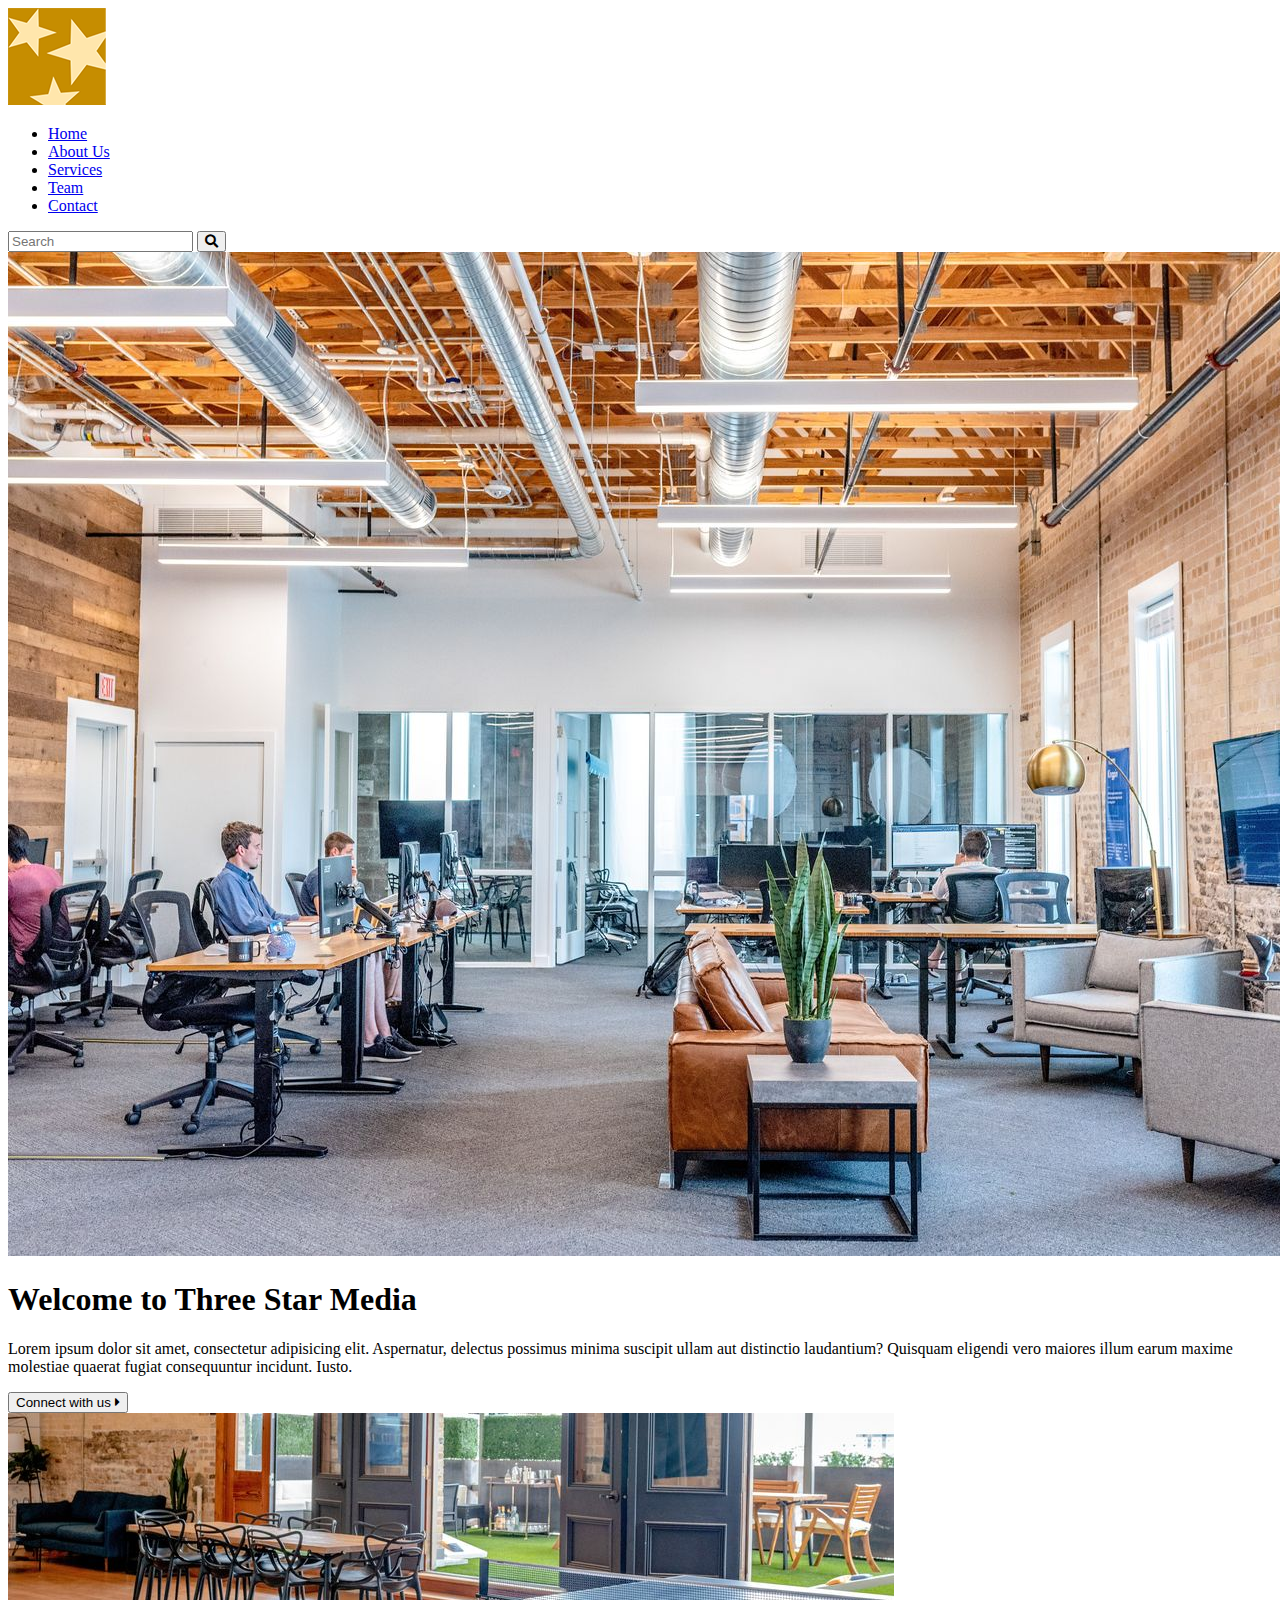
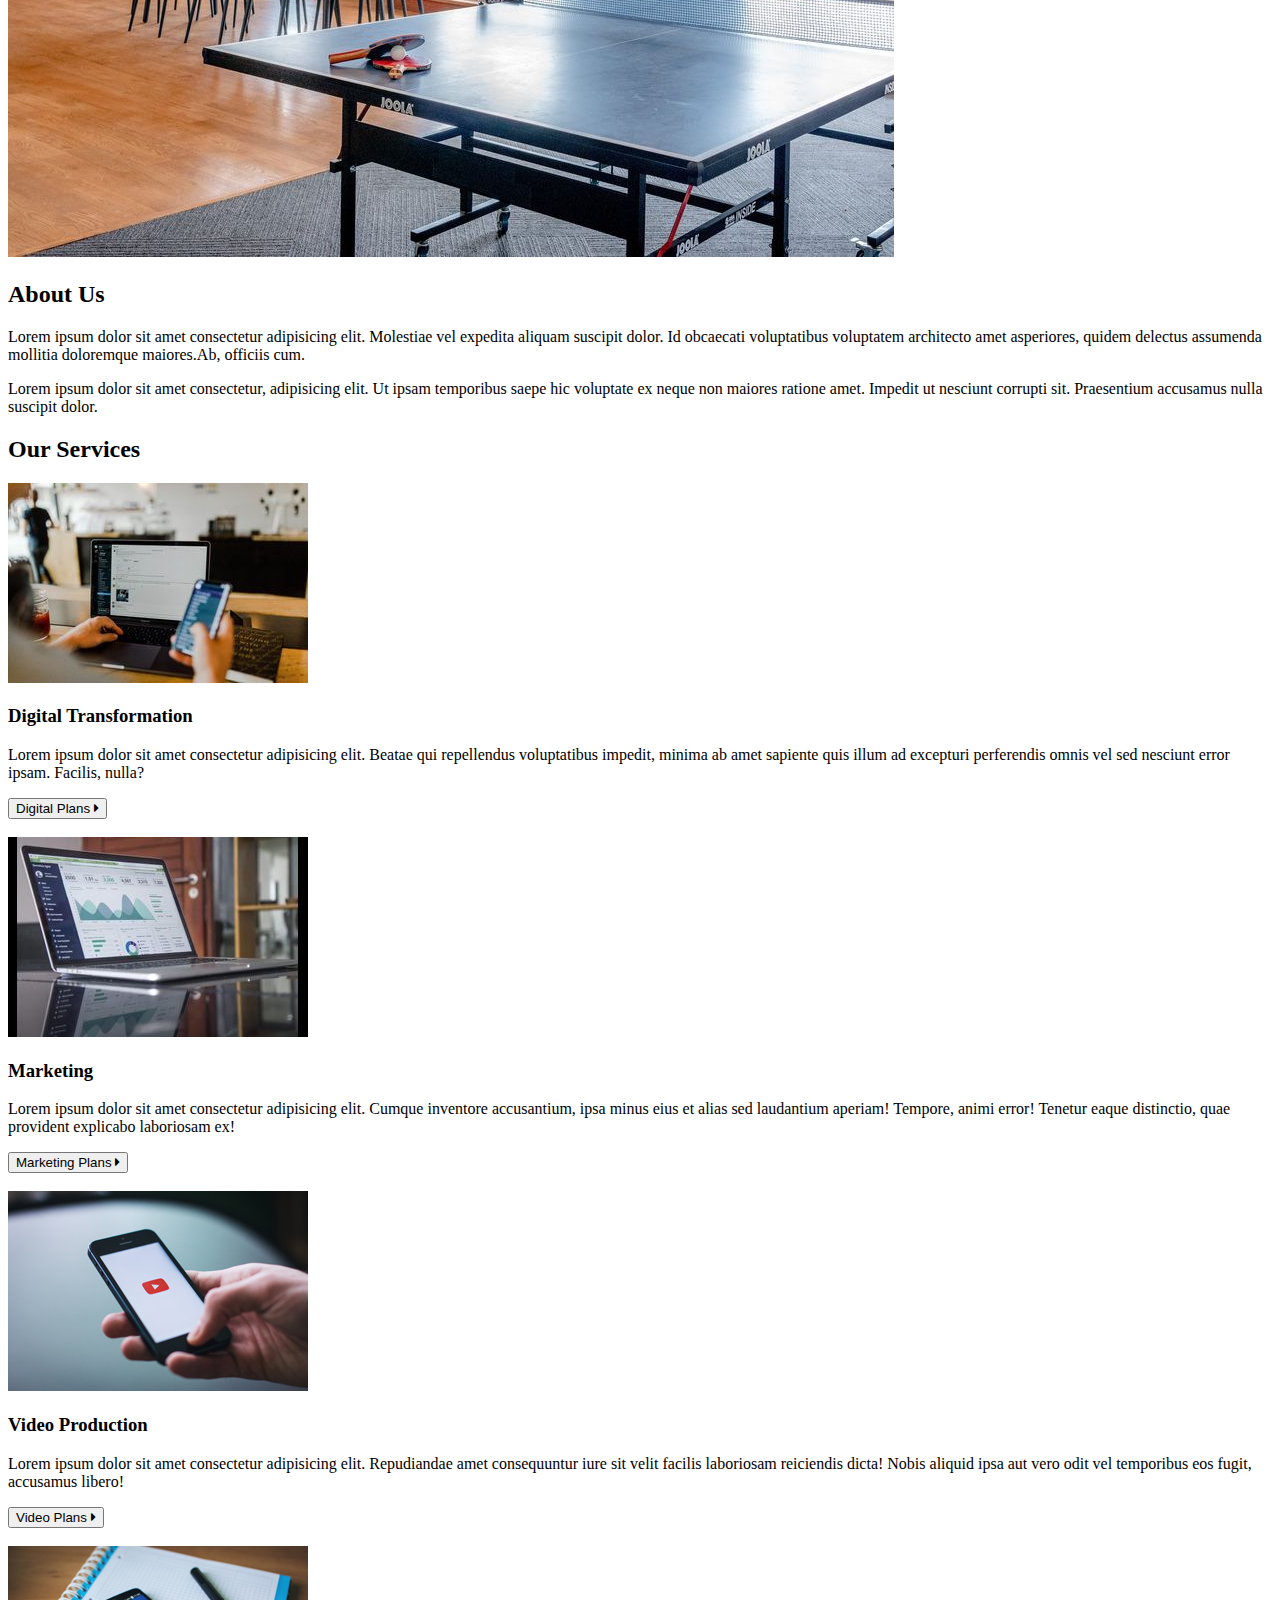
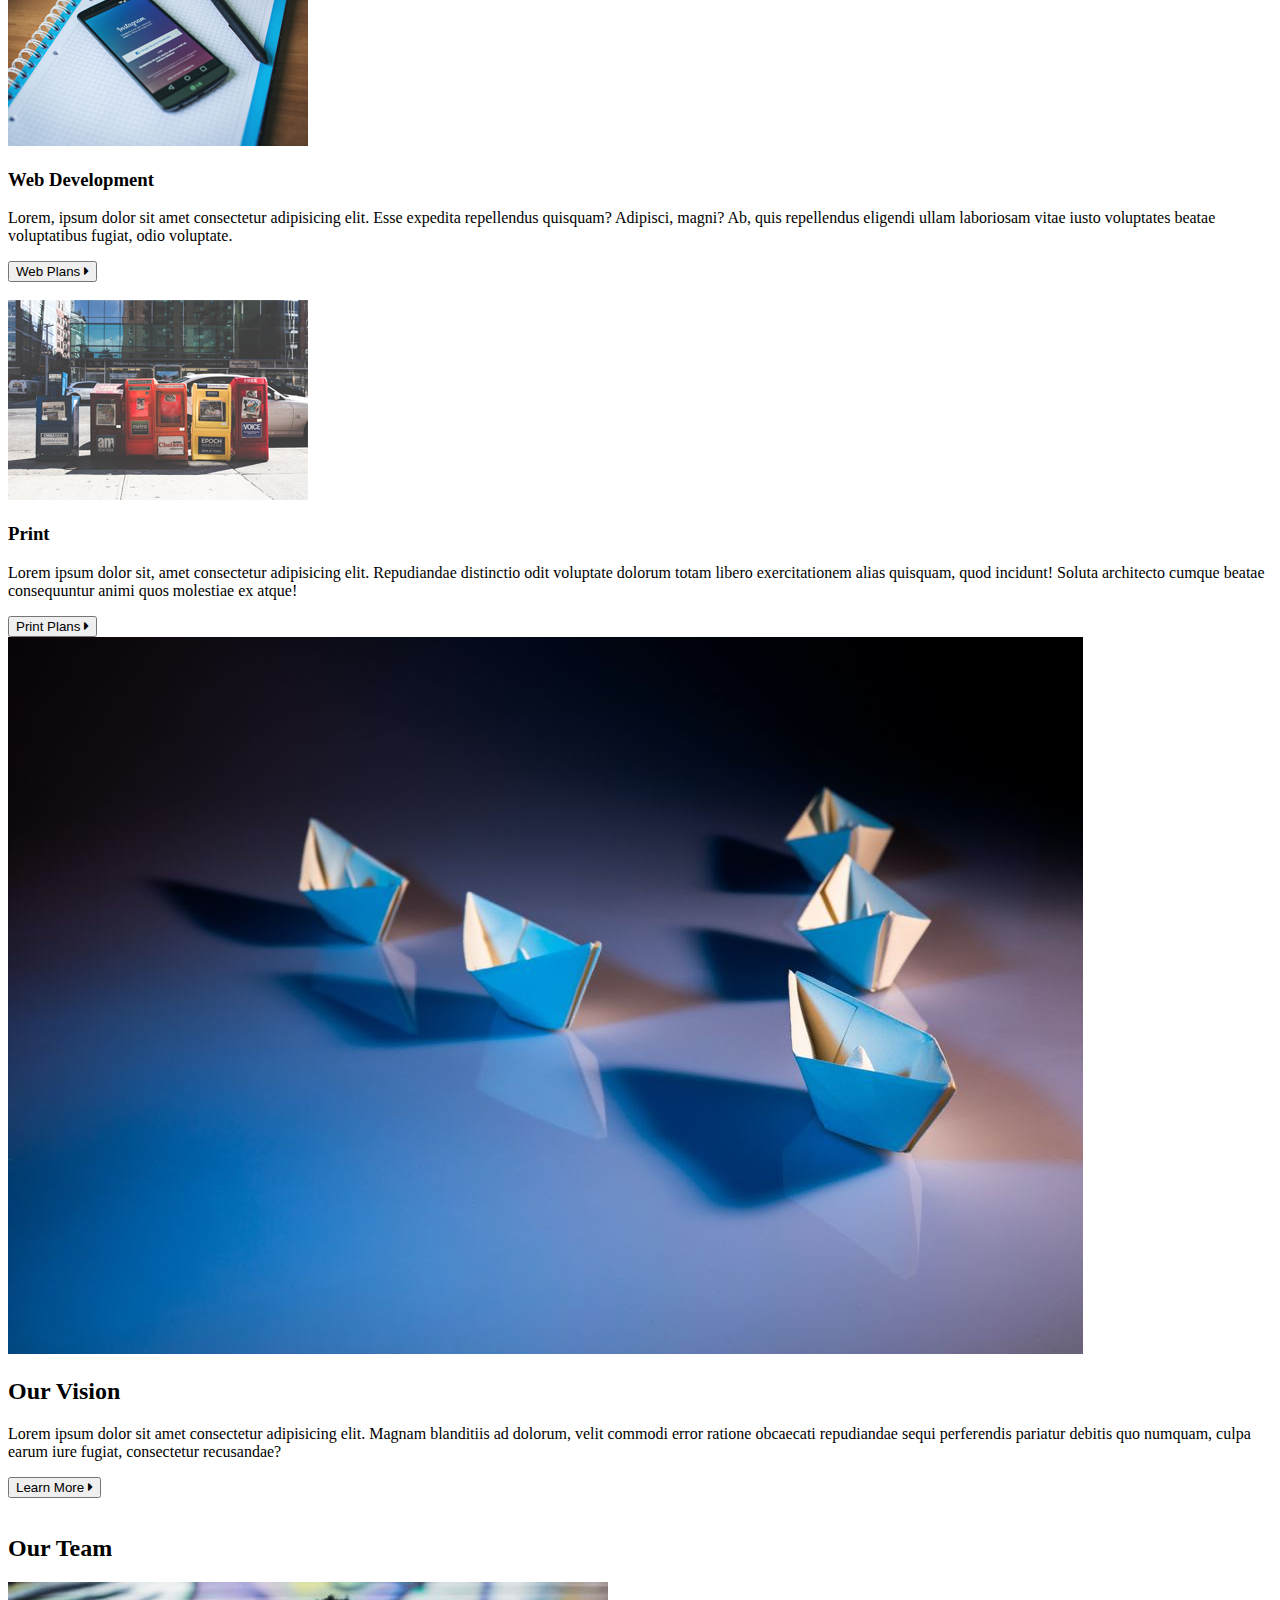
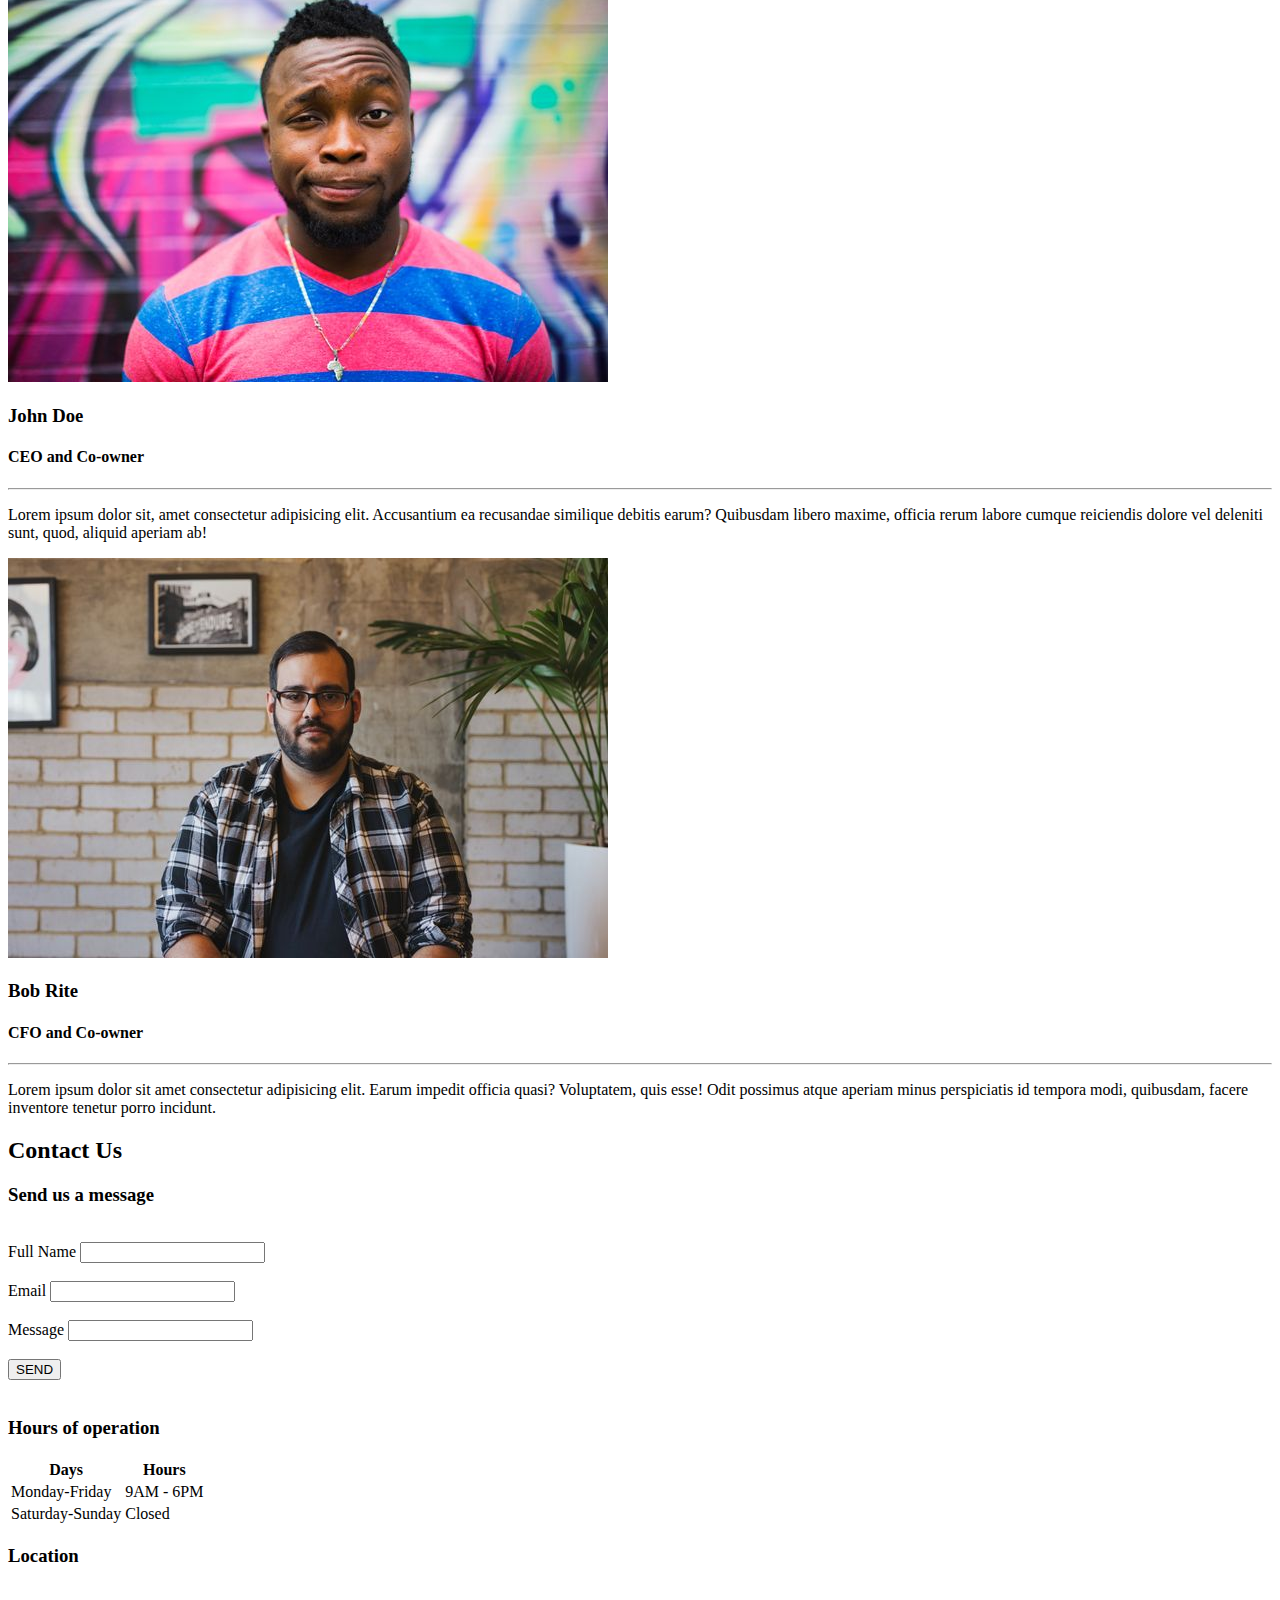
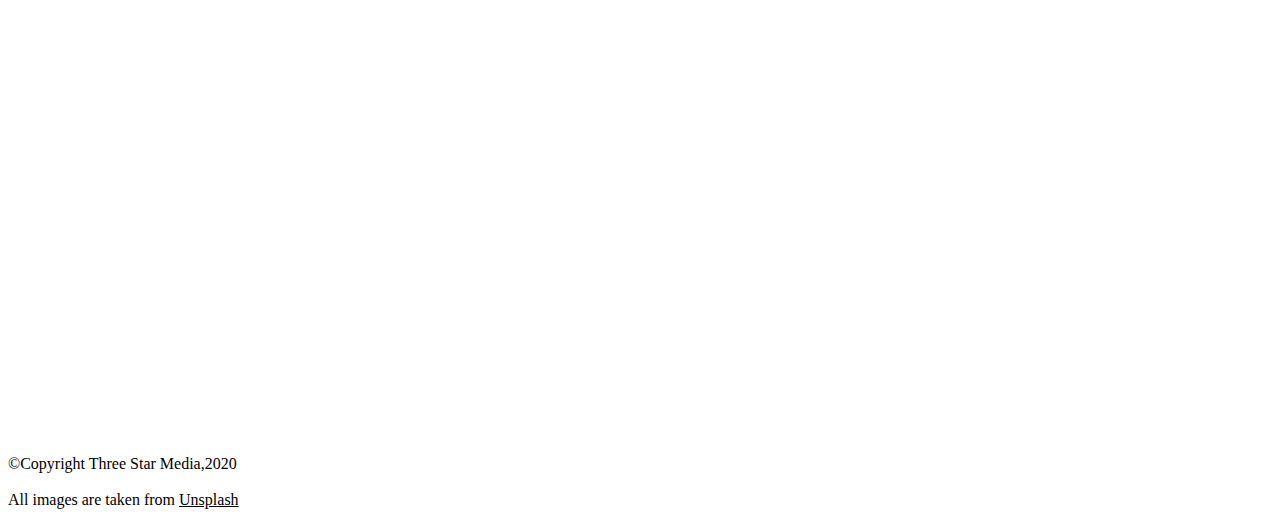
==== final-project/index.html @ a079fb1d "finalising" ====
<!DOCTYPE html>
<html lang="en">
<head>
    <meta charset="UTF-8">
    <meta name="viewport" content="width=device-width, initial-scale=1.0">
    <title>Final project</title>
    <link rel="stylesheet" href="css/main.css">
    <link rel="stylesheet" href="https://cdnjs.cloudflare.com/ajax/libs/font-awesome/5.15.4/css/all.min.css">
</head>
<body>
<!--logo image in left direction-->
    <img src="images/logo.png" alt="logo">
<!--navigation -->
    <nav>
        <ul>
            <li><a href="#home">Home</a></li>
            <li><a href="#about-us">About Us</a></li>
            <li><a href="#services">Services</a></li>
            <li><a href="#team">Team</a></li>
            <li><a href="#contact">Contact</a></li>
        </ul>
    </nav>
    <!--search bar with icon-->
    <form>
        <div>
            <input type="text" class="search-input" placeholder="Search">
            <button type="submit"><i class="fas fa-search"></i></button>
        </div>
    </form>
    <!-- background image  -->
     <img src="images/main-banner.jpg" alt="banner">
     <!-- Header content -->
    <header>
        <h1>Welcome to Three Star Media</h1>
        <p>Lorem ipsum dolor sit amet, consectetur adipisicing elit. Aspernatur, delectus possimus minima 
            suscipit ullam aut distinctio laudantium? Quisquam eligendi vero maiores illum earum maxime 
            molestiae quaerat fugiat consequuntur incidunt. Iusto.</p>
            <!-- Button -->
            <button type="button">Connect with us <i class='fas fa-caret-right'></i></button>
    <br>
    </header>
    <!-- About Us section -->
   <section id="about-us"> 
    <div class="about-us">
        <img src="images/about-us.jpg" alt="aboutus">
        <h2>About Us</h2>
        <p>Lorem ipsum dolor sit amet consectetur adipisicing elit. Molestiae vel expedita aliquam suscipit dolor.
             Id obcaecati voluptatibus voluptatem architecto amet asperiores, quidem delectus assumenda mollitia 
             doloremque maiores.Ab, officiis cum.</p>
        <p>Lorem ipsum dolor sit amet consectetur, adipisicing elit. Ut ipsam temporibus saepe hic voluptate ex neque
         non maiores ratione amet. Impedit ut nesciunt corrupti sit. Praesentium accusamus nulla suscipit dolor.</p>
    </div>
    </section>
    <!-- Our Services section -->
    <section>
        <div class="our-services">
            <h2>Our Services</h2>
        </div>
        <!-- Service cards -->
        <div>
          <img src="images/digital.jpg" alt="digital">
          <h3>Digital Transformation</h3>
          <p>Lorem ipsum dolor sit amet consectetur adipisicing elit. Beatae qui repellendus voluptatibus impedit,
             minima ab amet sapiente quis illum ad excepturi perferendis omnis vel sed nesciunt error ipsam. Facilis, nulla?</p>
             <button class="digital-button">Digital Plans <i class='fas fa-caret-right'></i></button>
        </div><br>
        <!-- Service cards -->
        <div>
          <img src="images/marketing.jpg" alt="marketing">
          <h3>Marketing</h3>
          <p>Lorem ipsum dolor sit amet consectetur adipisicing elit. Cumque inventore accusantium, ipsa minus eius et
             alias sed laudantium aperiam! Tempore, animi error! Tenetur eaque distinctio, quae provident explicabo laboriosam ex!</p>
          <button class="marketing-button">Marketing Plans <i class='fas fa-caret-right'></i></button>
        </div><br>
        <!-- Service cards -->
        <div>
          <img src="images/video.jpg" alt="video">
          <h3>Video Production</h3>
          <p>Lorem ipsum dolor sit amet consectetur adipisicing elit. Repudiandae amet consequuntur iure sit velit facilis 
            laboriosam reiciendis dicta! Nobis aliquid ipsa aut vero odit vel temporibus eos fugit, accusamus libero!</p>
            <button class="video-button">Video Plans <i class='fas fa-caret-right'></i></button>
        </div><br>
        <!-- Service cards -->
        <div>
          <img src="images/web.jpg" alt="web">
          <h3>Web Development</h3>
          <p>Lorem, ipsum dolor sit amet consectetur adipisicing elit. Esse expedita repellendus quisquam? Adipisci, magni? 
            Ab, quis repellendus eligendi ullam laboriosam vitae iusto voluptates beatae voluptatibus fugiat, odio voluptate.</p>
          <button class="web-button">Web Plans <i class='fas fa-caret-right'></i></button>
        </div><br>
        <!-- Service cards -->
        <div>
          <img src="images/print.jpg" alt="print">
          <h3>Print</h3>
          <p>Lorem ipsum dolor sit, amet consectetur adipisicing elit. Repudiandae distinctio odit voluptate dolorum totam libero
             exercitationem alias quisquam, quod incidunt! Soluta architecto cumque beatae consequuntur animi quos molestiae ex atque!</p>
             <button class="print-button">Print Plans <i class='fas fa-caret-right'></i></button>
        </div>
      </section>
      <!-- Our Vision section -->
    <section>
        <div class="our-vision" id="ourvision">
            <img src="images/vision.jpg" alt="vision">
            <h2>Our Vision</h2>
            <p>Lorem ipsum dolor sit amet consectetur adipisicing elit. Magnam blanditiis ad dolorum,
                 velit commodi error ratione obcaecati repudiandae sequi perferendis pariatur debitis quo numquam,
                 culpa earum iure fugiat, consectetur recusandae?</p>
            <button class="vision-button">Learn More <i class='fas fa-caret-right'></i></button>
        </div>
    </section><br>
    <!-- Our Team section -->
    <section>
        <div class="our-team">
            <h2>Our Team</h2>
        </div>
        <!-- Team member -->
            <div>
                <img src="images/john.jpg" alt="john">
                <h3>John Doe</h3>
                <h4>CEO and Co-owner</h4>
                <hr>
                <p>Lorem ipsum dolor sit, amet consectetur adipisicing elit. Accusantium ea recusandae similique debitis earum?
                 Quibusdam libero maxime, officia rerum labore cumque reiciendis dolore vel deleniti sunt, quod, aliquid aperiam ab!</p>
            </div>
            <!-- Team member -->
            <div>
                <img src="images/bob.jpg" alt="bob">
                <h3>Bob Rite</h3>
                <h4>CFO and Co-owner</h4>
                <hr>
                <p>Lorem ipsum dolor sit amet consectetur adipisicing elit. Earum impedit officia quasi? Voluptatem, quis esse!
                 Odit possimus atque aperiam minus perspiciatis id tempora modi, quibusdam, facere inventore tenetur porro incidunt.</p>
            </div>
    </section>
    <!-- Contact Us section -->
    <section>
        <div class="contact-us">
        <h2>Contact Us</h2>
    </div>
    <!-- Send us a message form -->
        <div class="send-message">
            <h3>Send us a message</h3>
            <form action="index.html" method="get"></form> <!-- Form for contacting -->
            <br>
                <label for="full-name">Full Name</label>
                <input type="text" id="full-name" name="fname">
                <br><br>
                <label for="email">Email</label>
                <input type="text" name="yemail" id="email">
                <br><br>
                <label for="message">Message</label>
                <input type="text" name="ymessage" id="message">
                <br><br>
                <button type="submit">SEND</button> <!-- Submit button -->
                <br><br>
            </div>
          <!-- Hours of operation -->
        <div class="hours-operation">
            <h3>Hours of operation</h3></div>
            <div>
                <table>
                    <tr>
                        <th>Days</th>
                        <th>Hours</th>
                    </tr>
                    <tr>
                        <td>Monday-Friday</td>
                        <td>9AM - 6PM</td>
                    </tr>
                    <tr>
                        <td>Saturday-Sunday</td>
                        <td>Closed</td>
                    </tr>
                </table>
            </div>
         <!-- Location -->   
        <div class="location">
            <h3>Location</h3>
            <iframe src="https://www.google.com/maps/embed?pb=!1m18!1m12!1m3!1d5898.737478382298!2d-75.75645822160092!3d45.35121931576589!2m3!1f0!2f0!3f0!3m2!1i1024!2i768!4f13.1!3m3!1m2!1s0x4cce0718cc4a6ad7%3A0xc6cc467725843e2b!2sAlgonquin%20College%20-%20Ottawa%20Campus!5e0!3m2!1sen!2sca!4v1712168476565!5m2!1sen!2sca" width="600" height="450" style="border:0;" allowfullscreen="" loading="lazy" referrerpolicy="no-referrer-when-downgrade"></iframe>
        </div>
    </section>
    <!-- Footer -->
 <footer>
    <div class="footer">
        <p>&copy;Copyright Three Star Media,2020
            <br><br>
            All images are taken from <u>Unsplash</u></p>
    </div>
 </footer>    
</body>
</html>
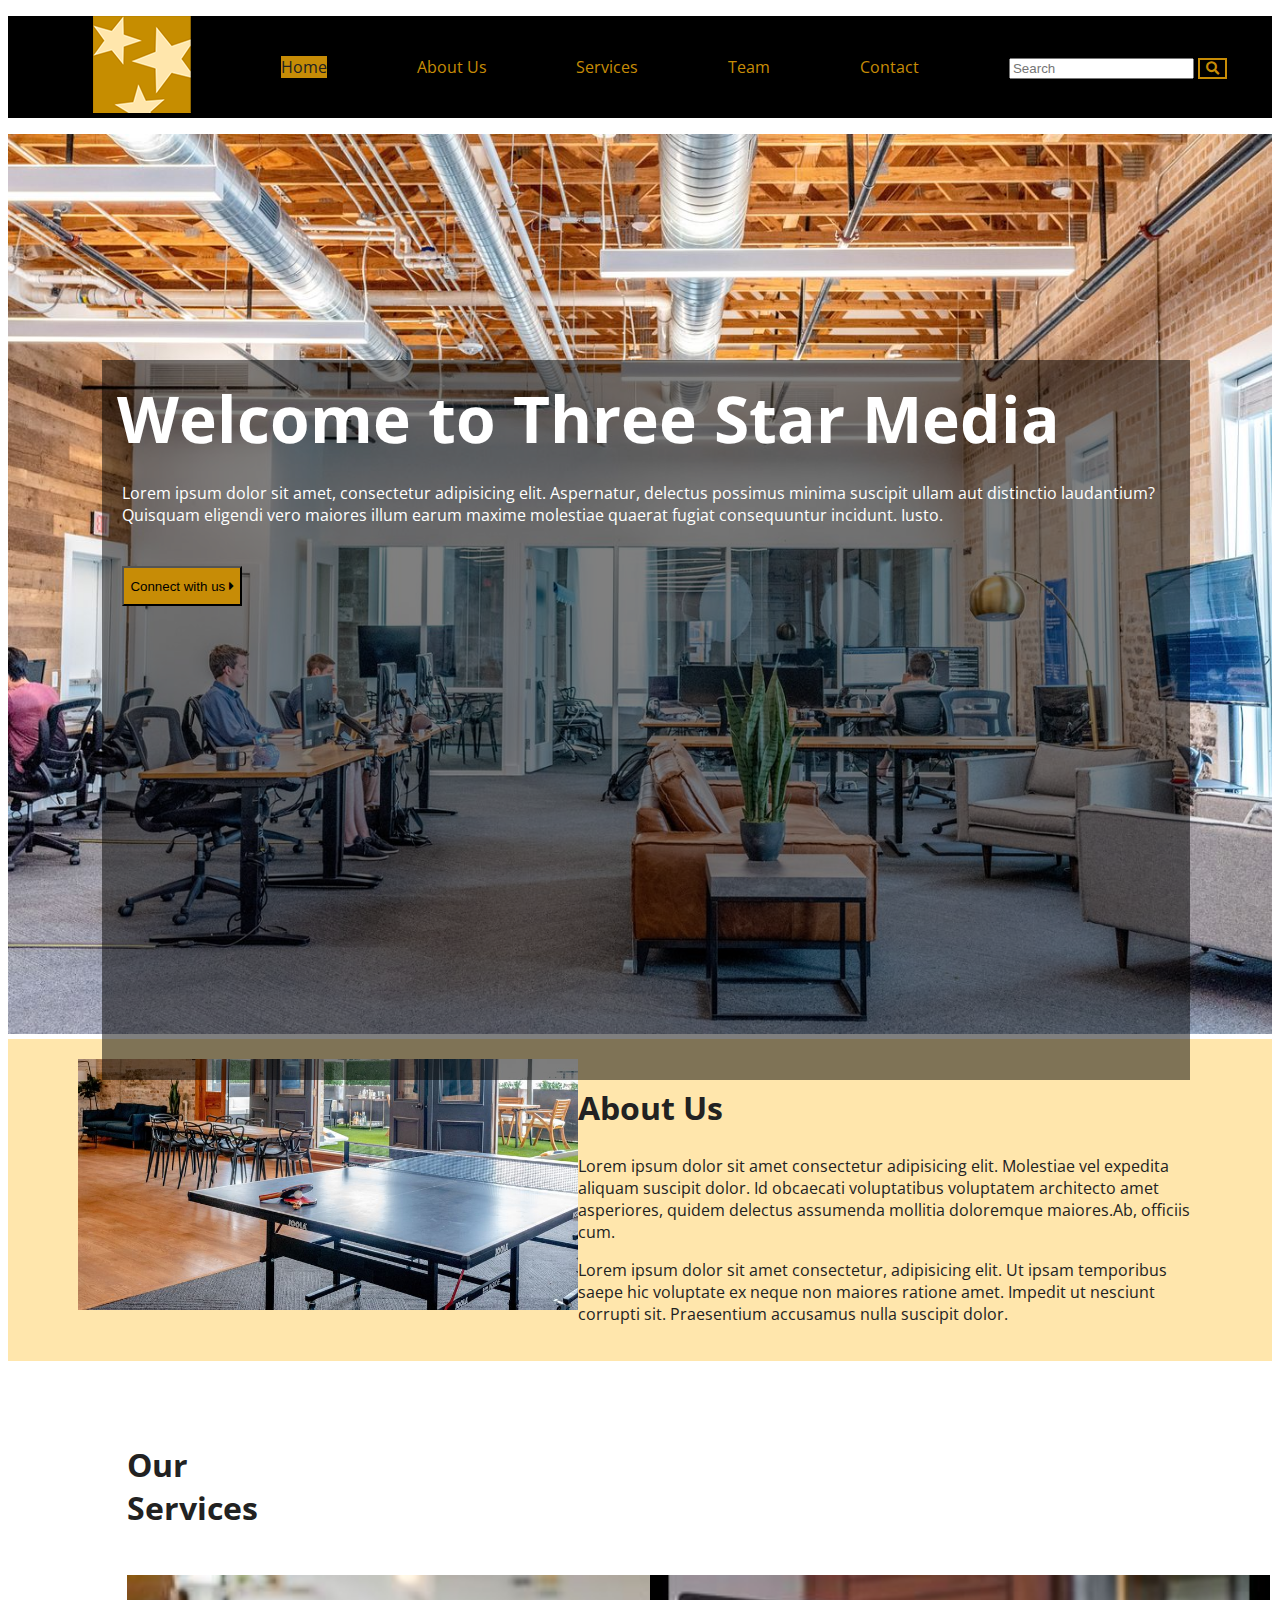
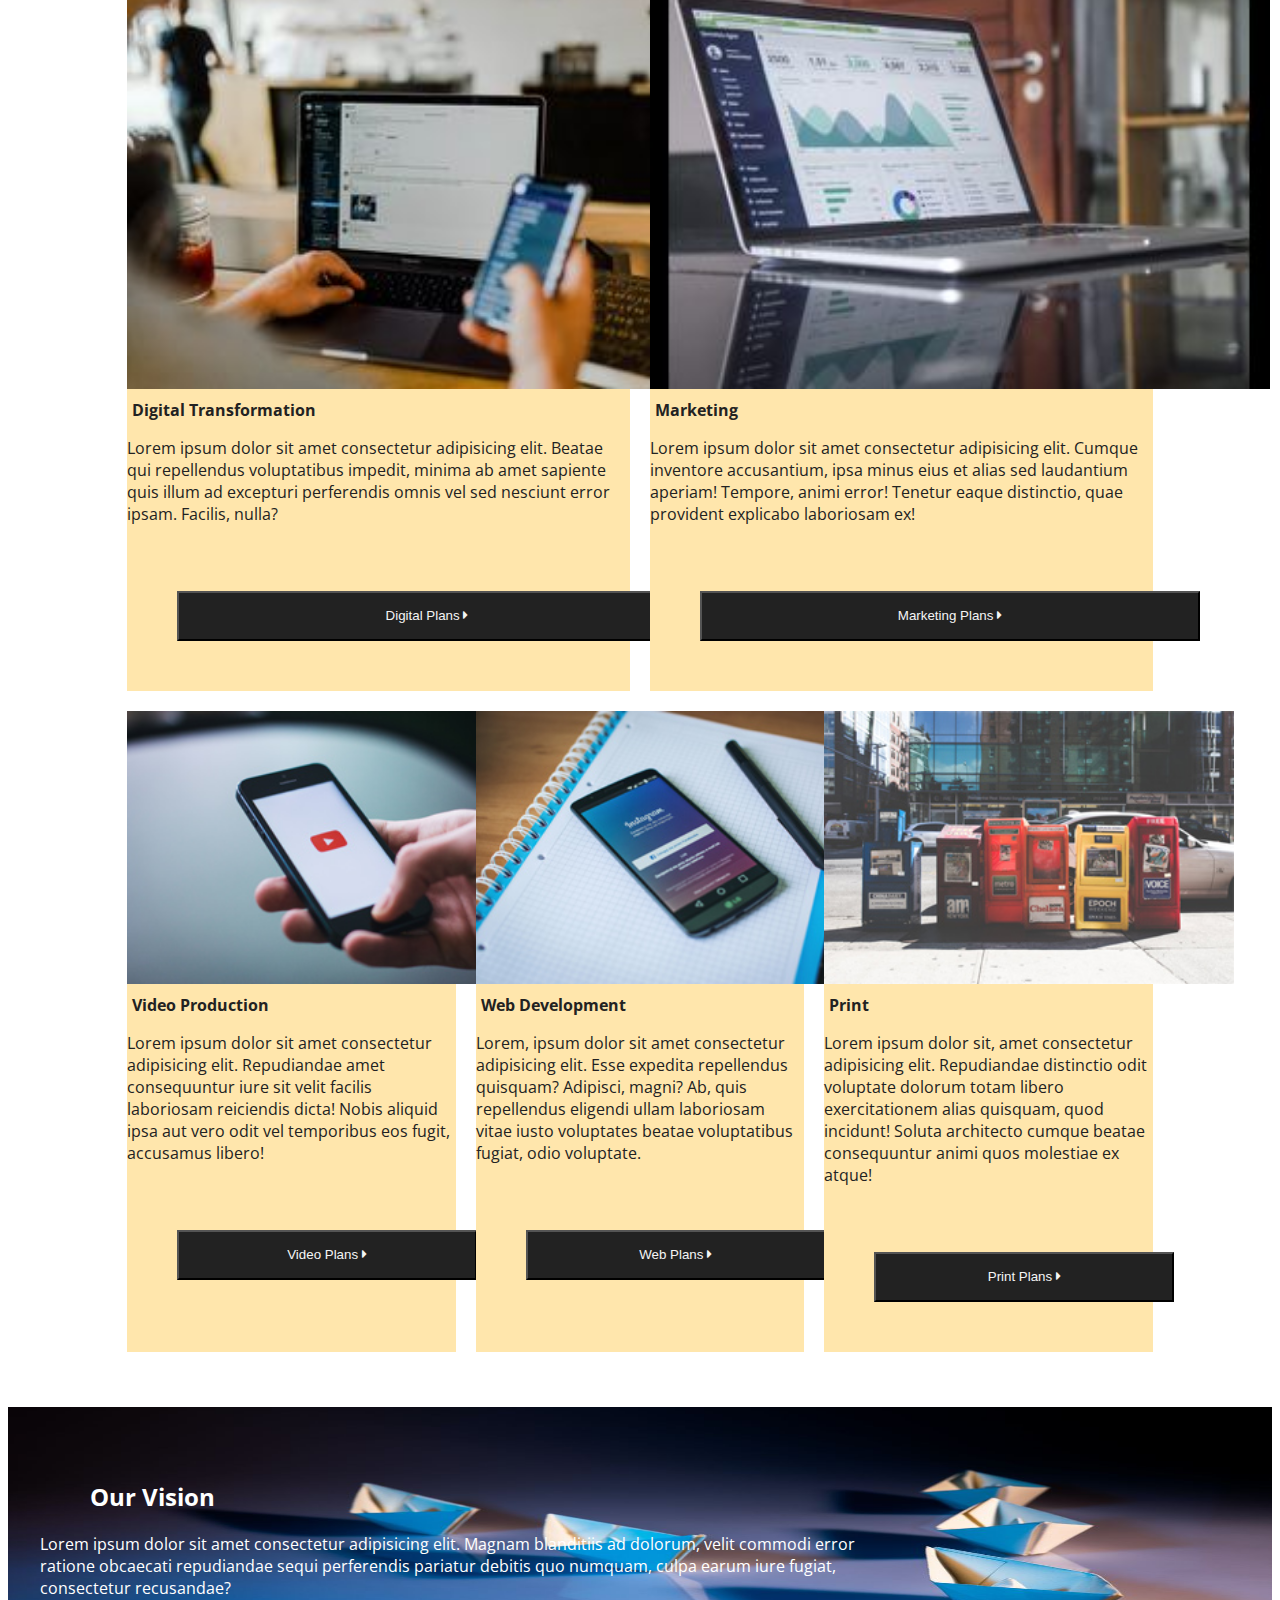
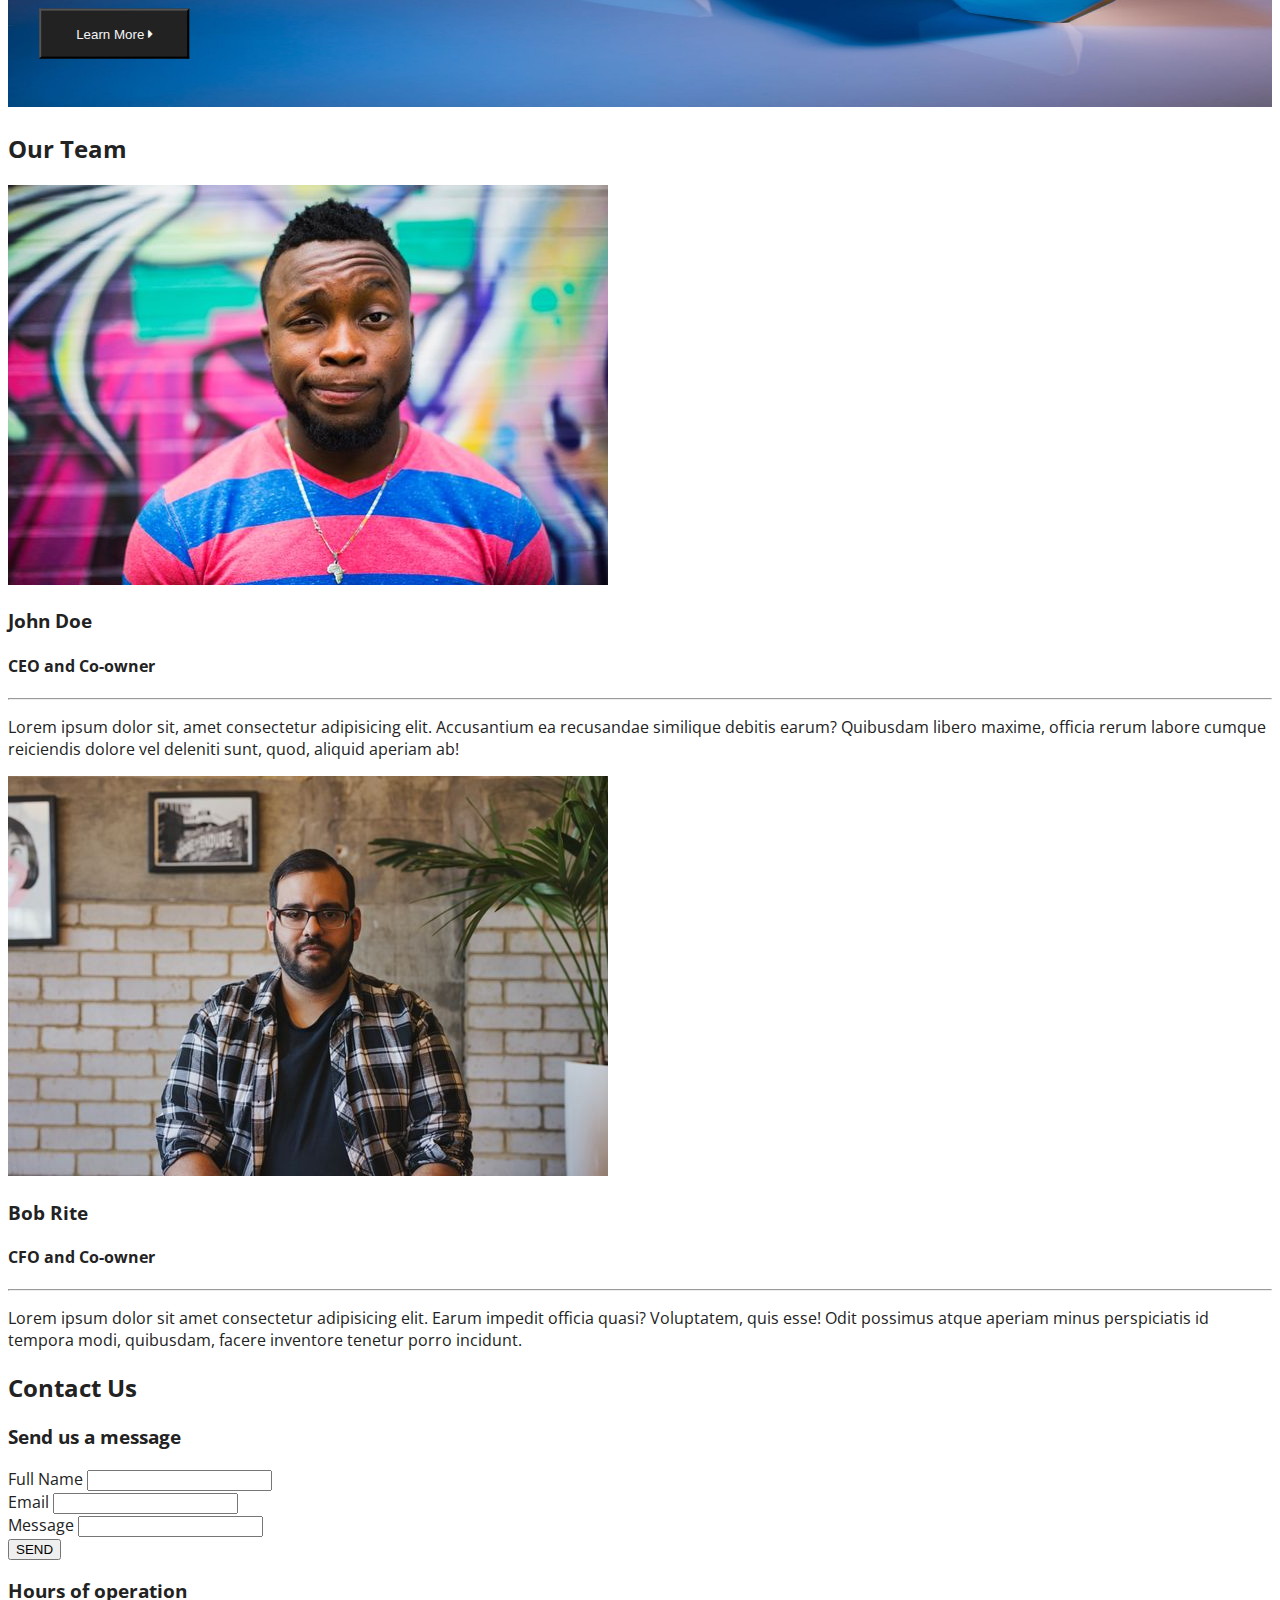
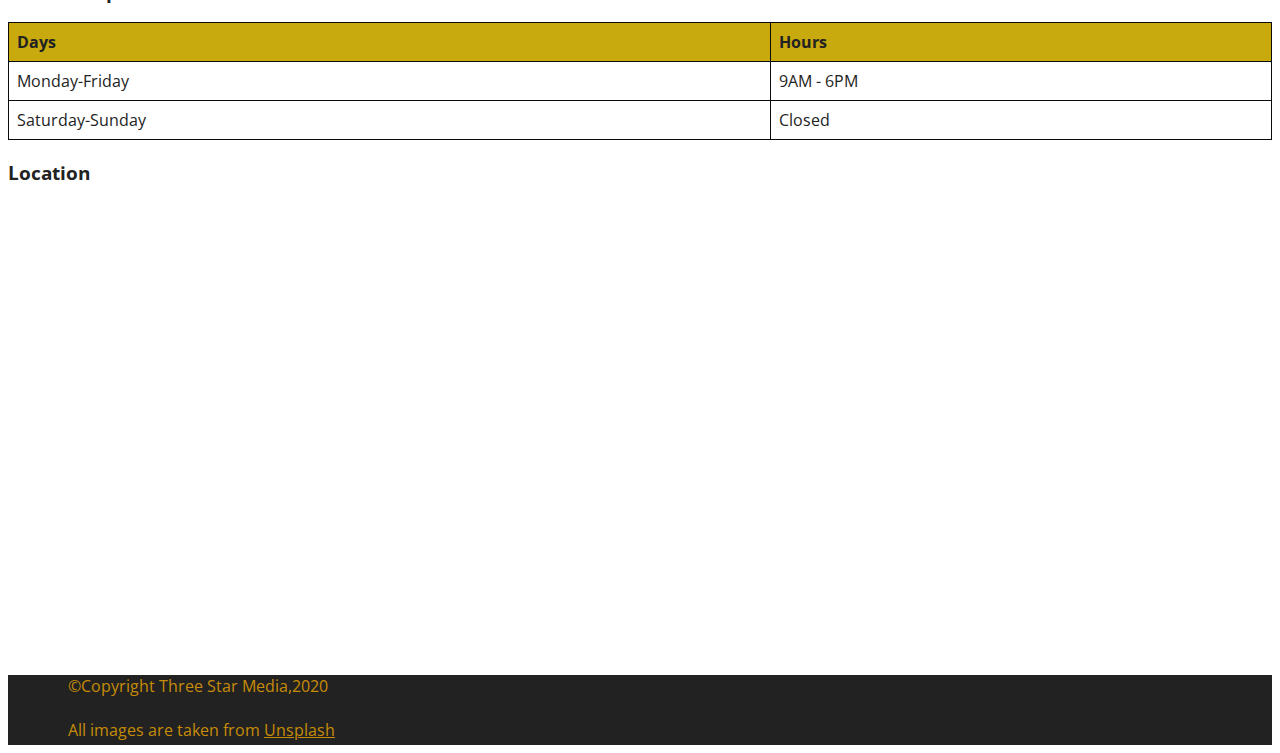
==== commit 5305f05e: "final" ====
--- a/final-project/index.html
+++ b/final-project/index.html
@@ -1,191 +1,195 @@
 <!DOCTYPE html>
 <html lang="en">
 <head>
+    <!-- Meta tags -->
     <meta charset="UTF-8">
     <meta name="viewport" content="width=device-width, initial-scale=1.0">
     <title>Final project</title>
+    <!-- External CSS -->
     <link rel="stylesheet" href="css/main.css">
+    <!-- Font Awesome CSS -->
     <link rel="stylesheet" href="https://cdnjs.cloudflare.com/ajax/libs/font-awesome/5.15.4/css/all.min.css">
+    <link href="https://fonts.googleapis.com/css2?family=Open+Sans:wght@400;600&display=swap" rel="stylesheet">
 </head>
 <body>
-<!--logo image in left direction-->
-    <img src="images/logo.png" alt="logo">
-<!--navigation -->
+    <!-- Navigation -->
     <nav>
-        <ul>
-            <li><a href="#home">Home</a></li>
-            <li><a href="#about-us">About Us</a></li>
-            <li><a href="#services">Services</a></li>
-            <li><a href="#team">Team</a></li>
-            <li><a href="#contact">Contact</a></li>
+        <div class="list">
+            <ul>
+    <li><img src="images/logo.png" alt="logo" class="logo-image"></li> <!-- Logo image aligned to the left -->
+            <li>Home</li>
+            <li>About Us</li>
+            <li>Services</li>
+            <li>Team</li>
+            <li>Contact</li>
+            <li><form>
+                <div class="search-container"><!-- Search bar with icon -->
+                    <input type="text" class="search-input" placeholder="Search">
+                    <button type="submit"><i class="fas fa-search"></i></button>
+                </div>
+            </form>
+        </li>
         </ul>
+        </div>
     </nav>
-    <!--search bar with icon-->
-    <form>
-        <div>
-            <input type="text" class="search-input" placeholder="Search">
-            <button type="submit"><i class="fas fa-search"></i></button>
-        </div>
-    </form>
-    <!-- background image  -->
-     <img src="images/main-banner.jpg" alt="banner">
-     <!-- Header content -->
-    <header>
+    <!-- Background image -->
+    <img src="images/main-banner.jpg" alt="banner" class="main-banner">
+    <!-- Header content -->
+    <header class="header-content">
         <h1>Welcome to Three Star Media</h1>
         <p>Lorem ipsum dolor sit amet, consectetur adipisicing elit. Aspernatur, delectus possimus minima 
             suscipit ullam aut distinctio laudantium? Quisquam eligendi vero maiores illum earum maxime 
             molestiae quaerat fugiat consequuntur incidunt. Iusto.</p>
-            <!-- Button -->
-            <button type="button">Connect with us <i class='fas fa-caret-right'></i></button>
-    <br>
+        <!-- Button -->
+        <button type="button">Connect with us <i class='fas fa-caret-right'></i></button>
     </header>
     <!-- About Us section -->
-   <section id="about-us"> 
-    <div class="about-us">
-        <img src="images/about-us.jpg" alt="aboutus">
-        <h2>About Us</h2>
-        <p>Lorem ipsum dolor sit amet consectetur adipisicing elit. Molestiae vel expedita aliquam suscipit dolor.
-             Id obcaecati voluptatibus voluptatem architecto amet asperiores, quidem delectus assumenda mollitia 
-             doloremque maiores.Ab, officiis cum.</p>
-        <p>Lorem ipsum dolor sit amet consectetur, adipisicing elit. Ut ipsam temporibus saepe hic voluptate ex neque
-         non maiores ratione amet. Impedit ut nesciunt corrupti sit. Praesentium accusamus nulla suscipit dolor.</p>
+    <div class="about-us-container">
+            <img src="images/about-us.jpg" alt="aboutus" class="image">
+<div class="about-us">
+            <h2>About Us</h2>
+            <p>Lorem ipsum dolor sit amet consectetur adipisicing elit. Molestiae vel expedita aliquam suscipit dolor.
+                Id obcaecati voluptatibus voluptatem architecto amet asperiores, quidem delectus assumenda mollitia 
+                doloremque maiores.Ab, officiis cum.</p>
+            <p>Lorem ipsum dolor sit amet consectetur, adipisicing elit. Ut ipsam temporibus saepe hic voluptate ex neque
+                non maiores ratione amet. Impedit ut nesciunt corrupti sit. Praesentium accusamus nulla suscipit dolor.</p>
+        </div>
+    </div>
+    <!-- Our Services section -->
+    <section class="section-services">
+        <div class="our-services-container">
+            <h2>Our Services</h2>
+            <!-- Service cards -->
+            <div class="digital">
+                <img src="images/digital.jpg" alt="digital">
+                <h3>Digital Transformation</h3>
+                <p>Lorem ipsum dolor sit amet consectetur adipisicing elit. Beatae qui repellendus voluptatibus impedit,
+                    minima ab amet sapiente quis illum ad excepturi perferendis omnis vel sed nesciunt error ipsam. Facilis, nulla?</p>
+                <button class="digital-button">Digital Plans <i class='fas fa-caret-right'></i></button>
+            </div>
+            <!-- Service cards -->
+            <div class="marketing">
+                <img src="images/marketing.jpg" alt="marketing">
+                <h3>Marketing</h3>
+                <p>Lorem ipsum dolor sit amet consectetur adipisicing elit. Cumque inventore accusantium, ipsa minus eius et
+                    alias sed laudantium aperiam! Tempore, animi error! Tenetur eaque distinctio, quae provident explicabo laboriosam ex!</p>
+                <button class="marketing-button">Marketing Plans <i class='fas fa-caret-right'></i></button>
+            </div>
+            <!-- Service cards -->
+            <div class="video">
+                <img src="images/video.jpg" alt="video">
+                <h3>Video Production</h3>
+                <p>Lorem ipsum dolor sit amet consectetur adipisicing elit. Repudiandae amet consequuntur iure sit velit facilis 
+                    laboriosam reiciendis dicta! Nobis aliquid ipsa aut vero odit vel temporibus eos fugit, accusamus libero!</p>
+                <button class="video-button">Video Plans <i class='fas fa-caret-right'></i></button>
+            </div>
+            <!-- Service cards -->
+            <div class="web">
+                <img src="images/web.jpg" alt="web">
+                <h3>Web Development</h3>
+                <p>Lorem, ipsum dolor sit amet consectetur adipisicing elit. Esse expedita repellendus quisquam? Adipisci, magni? 
+                    Ab, quis repellendus eligendi ullam laboriosam vitae iusto voluptates beatae voluptatibus fugiat, odio voluptate.</p>
+                <button class="web-button">Web Plans <i class='fas fa-caret-right'></i></button>
+            </div>
+            <!-- Service cards -->
+            <div class="print">
+                <img src="images/print.jpg" alt="print">
+                <h3>Print</h3>
+                <p>Lorem ipsum dolor sit, amet consectetur adipisicing elit. Repudiandae distinctio odit voluptate dolorum totam libero
+                    exercitationem alias quisquam, quod incidunt! Soluta architecto cumque beatae consequuntur animi quos molestiae ex atque!</p>
+                <button class="print-button">Print Plans <i class='fas fa-caret-right'></i></button>
+            </div>
+        </div>
+    </section>
+    <!-- Our Vision section -->
+    <section class="section-vision">
+        <div class="our-vision-container">
+            <img src="images/vision.jpg" alt="vision" class="vision-image">
+            <div class="our-vision">
+            <h2>Our Vision</h2>
+            <p>Lorem ipsum dolor sit amet consectetur adipisicing elit. Magnam blanditiis ad dolorum,
+                velit commodi error ratione obcaecati repudiandae sequi perferendis pariatur debitis quo numquam,
+                culpa earum iure fugiat, consectetur recusandae?</p>
+            <button class="vision-button">Learn More <i class='fas fa-caret-right'></i></button>
+        </div>
     </div>
     </section>
-    <!-- Our Services section -->
-    <section>
-        <div class="our-services">
-            <h2>Our Services</h2>
-        </div>
-        <!-- Service cards -->
-        <div>
-          <img src="images/digital.jpg" alt="digital">
-          <h3>Digital Transformation</h3>
-          <p>Lorem ipsum dolor sit amet consectetur adipisicing elit. Beatae qui repellendus voluptatibus impedit,
-             minima ab amet sapiente quis illum ad excepturi perferendis omnis vel sed nesciunt error ipsam. Facilis, nulla?</p>
-             <button class="digital-button">Digital Plans <i class='fas fa-caret-right'></i></button>
-        </div><br>
-        <!-- Service cards -->
-        <div>
-          <img src="images/marketing.jpg" alt="marketing">
-          <h3>Marketing</h3>
-          <p>Lorem ipsum dolor sit amet consectetur adipisicing elit. Cumque inventore accusantium, ipsa minus eius et
-             alias sed laudantium aperiam! Tempore, animi error! Tenetur eaque distinctio, quae provident explicabo laboriosam ex!</p>
-          <button class="marketing-button">Marketing Plans <i class='fas fa-caret-right'></i></button>
-        </div><br>
-        <!-- Service cards -->
-        <div>
-          <img src="images/video.jpg" alt="video">
-          <h3>Video Production</h3>
-          <p>Lorem ipsum dolor sit amet consectetur adipisicing elit. Repudiandae amet consequuntur iure sit velit facilis 
-            laboriosam reiciendis dicta! Nobis aliquid ipsa aut vero odit vel temporibus eos fugit, accusamus libero!</p>
-            <button class="video-button">Video Plans <i class='fas fa-caret-right'></i></button>
-        </div><br>
-        <!-- Service cards -->
-        <div>
-          <img src="images/web.jpg" alt="web">
-          <h3>Web Development</h3>
-          <p>Lorem, ipsum dolor sit amet consectetur adipisicing elit. Esse expedita repellendus quisquam? Adipisci, magni? 
-            Ab, quis repellendus eligendi ullam laboriosam vitae iusto voluptates beatae voluptatibus fugiat, odio voluptate.</p>
-          <button class="web-button">Web Plans <i class='fas fa-caret-right'></i></button>
-        </div><br>
-        <!-- Service cards -->
-        <div>
-          <img src="images/print.jpg" alt="print">
-          <h3>Print</h3>
-          <p>Lorem ipsum dolor sit, amet consectetur adipisicing elit. Repudiandae distinctio odit voluptate dolorum totam libero
-             exercitationem alias quisquam, quod incidunt! Soluta architecto cumque beatae consequuntur animi quos molestiae ex atque!</p>
-             <button class="print-button">Print Plans <i class='fas fa-caret-right'></i></button>
-        </div>
-      </section>
-      <!-- Our Vision section -->
-    <section>
-        <div class="our-vision" id="ourvision">
-            <img src="images/vision.jpg" alt="vision">
-            <h2>Our Vision</h2>
-            <p>Lorem ipsum dolor sit amet consectetur adipisicing elit. Magnam blanditiis ad dolorum,
-                 velit commodi error ratione obcaecati repudiandae sequi perferendis pariatur debitis quo numquam,
-                 culpa earum iure fugiat, consectetur recusandae?</p>
-            <button class="vision-button">Learn More <i class='fas fa-caret-right'></i></button>
-        </div>
-    </section><br>
     <!-- Our Team section -->
-    <section>
-        <div class="our-team">
+    <section class="section-team">
+        <div class="our-team-container">
             <h2>Our Team</h2>
-        </div>
-        <!-- Team member -->
-            <div>
+            <!-- Team members -->
+            <div class="team-member">
                 <img src="images/john.jpg" alt="john">
                 <h3>John Doe</h3>
                 <h4>CEO and Co-owner</h4>
                 <hr>
                 <p>Lorem ipsum dolor sit, amet consectetur adipisicing elit. Accusantium ea recusandae similique debitis earum?
-                 Quibusdam libero maxime, officia rerum labore cumque reiciendis dolore vel deleniti sunt, quod, aliquid aperiam ab!</p>
+                    Quibusdam libero maxime, officia rerum labore cumque reiciendis dolore vel deleniti sunt, quod, aliquid aperiam ab!</p>
             </div>
-            <!-- Team member -->
-            <div>
+            <!-- Team members -->
+            <div class="team-member">
                 <img src="images/bob.jpg" alt="bob">
                 <h3>Bob Rite</h3>
                 <h4>CFO and Co-owner</h4>
                 <hr>
                 <p>Lorem ipsum dolor sit amet consectetur adipisicing elit. Earum impedit officia quasi? Voluptatem, quis esse!
-                 Odit possimus atque aperiam minus perspiciatis id tempora modi, quibusdam, facere inventore tenetur porro incidunt.</p>
+                    Odit possimus atque aperiam minus perspiciatis id tempora modi, quibusdam, facere inventore tenetur porro incidunt.</p>
             </div>
+        </div>
     </section>
     <!-- Contact Us section -->
-    <section>
-        <div class="contact-us">
-        <h2>Contact Us</h2>
-    </div>
-    <!-- Send us a message form -->
-        <div class="send-message">
+    <section class="section-contact">
+        <div class="contact-us-container">
+            <h2>Contact Us</h2>
+        <!-- Send us a message form -->
+        <div class="send-message-form">
             <h3>Send us a message</h3>
-            <form action="index.html" method="get"></form> <!-- Form for contacting -->
-            <br>
+            <form action="index.html" method="get">
                 <label for="full-name">Full Name</label>
                 <input type="text" id="full-name" name="fname">
-                <br><br>
+                <br>
                 <label for="email">Email</label>
                 <input type="text" name="yemail" id="email">
-                <br><br>
+                <br>
                 <label for="message">Message</label>
                 <input type="text" name="ymessage" id="message">
-                <br><br>
+                <br>
                 <button type="submit">SEND</button> <!-- Submit button -->
-                <br><br>
-            </div>
-          <!-- Hours of operation -->
+            </form>
+        </div>
+        <!-- Hours of operation -->
         <div class="hours-operation">
-            <h3>Hours of operation</h3></div>
-            <div>
-                <table>
-                    <tr>
-                        <th>Days</th>
-                        <th>Hours</th>
-                    </tr>
-                    <tr>
-                        <td>Monday-Friday</td>
-                        <td>9AM - 6PM</td>
-                    </tr>
-                    <tr>
-                        <td>Saturday-Sunday</td>
-                        <td>Closed</td>
-                    </tr>
-                </table>
-            </div>
-         <!-- Location -->   
+            <h3>Hours of operation</h3>
+            <table>
+                <tr>
+                    <th>Days</th>
+                    <th>Hours</th>
+                </tr>
+                <tr>
+                    <td>Monday-Friday</td>
+                    <td>9AM - 6PM</td>
+                </tr>
+                <tr>
+                    <td>Saturday-Sunday</td>
+                    <td>Closed</td>
+                </tr>
+            </table>
+        </div>
+        <!-- Location -->   
         <div class="location">
             <h3>Location</h3>
             <iframe src="https://www.google.com/maps/embed?pb=!1m18!1m12!1m3!1d5898.737478382298!2d-75.75645822160092!3d45.35121931576589!2m3!1f0!2f0!3f0!3m2!1i1024!2i768!4f13.1!3m3!1m2!1s0x4cce0718cc4a6ad7%3A0xc6cc467725843e2b!2sAlgonquin%20College%20-%20Ottawa%20Campus!5e0!3m2!1sen!2sca!4v1712168476565!5m2!1sen!2sca" width="600" height="450" style="border:0;" allowfullscreen="" loading="lazy" referrerpolicy="no-referrer-when-downgrade"></iframe>
         </div>
+    </div>
     </section>
     <!-- Footer -->
- <footer>
-    <div class="footer">
-        <p>&copy;Copyright Three Star Media,2020
-            <br><br>
-            All images are taken from <u>Unsplash</u></p>
-    </div>
- </footer>    
+    <footer>
+        <div class="footer-content">
+            <p>&copy;Copyright Three Star Media,2020
+                <br><br>
+                All images are taken from <u>Unsplash</u></p>
+        </div>
+    </footer>    
 </body>
-</html>+</html> --- a/final-project/css/main.css
+++ b/final-project/css/main.css
@@ -0,0 +1,306 @@
+/* Font import */
+@import url('https://fonts.googleapis.com/css2?family=Open+Sans:wght@400;600&display=swap');
+
+/* Global styles */
+body {
+    font-family: 'Open Sans', sans-serif; /*set font family*/
+    background-color: #fff; /* set background color*/
+    color: #222; /*set text color*/
+}
+/* navigation styles */
+ul{
+    display: flex; /*display the list as flex*/
+    list-style-type: none; /*remove default list style*/
+    background-color: black; /*set background color as black*/
+    color:#c78c06; /*set text color*/
+    height:auto; /*auto height*/
+}
+ul li{ 
+    margin: auto; /*center the list items horizontally*/
+}
+ul li:nth-child(2) {
+    background-color: #c78c06; /* background color for the second list item*/
+    color: #222; /*black text color*/
+    width: auto; /*auto width*/
+}
+ul li button {
+    /* button styles */
+    background-color: black; /*black background color*/
+    color: #c78c06; /*text color*/
+    border: 2px solid #c78c06; /* border with color*/
+}
+
+/* Header styles */
+.main-banner {
+    width: 100%; /* full width*/
+    height: 900px; /*height to 900px*/
+}
+.header-content{
+    position: relative; /* Positioning context for absolute positioning */
+    display: inline-block; /*display inline-block*/
+}
+.header-content{
+    position: absolute; /* position absolute*/
+    top: 40%; /* Position from top */
+    left:8%; /* Position from left */
+    background-color: rgba(0, 0, 0, 0.5); /* Semi-transparent black overlay */
+    width: 85%; /* Adjust the width of the overlay */
+    height: 80%; /* Adjust the height of the overlay */
+    z-index: 1; /* Ensure the overlay is above the image */
+    color: white; /*text color as white*/
+}
+/*styling for h1*/
+.header-content h1 {
+    font-size: 4rem;/*font size*/
+    margin: 15px; /*set margin*/
+}
+/*styling for paragraph*/
+.header-content p {
+    font-size: 1rem;/*font sixe*/
+    margin: 20px; /*set margin*/
+}
+/*styling for button*/
+.header-content button{
+    background-color: #c78c06;/*background color of button*/
+    margin: 20px; /*margin*/
+    height:40px; /*height*/
+}
+/*styling container*/
+.about-us-container {
+    overflow: hidden; /* Clear float */
+    background-color: #ffe6ac; /* Background color */
+    padding: 20px; /* Adjust padding as needed */
+}
+/*styling the image */
+.about-us-container .image {
+    float: left; /* Float image to the left */
+    margin-left: 50px; /* Adjust margin as needed */
+    width: 500px; /* set width*/
+}
+
+ .about-us-container .about-us {
+    font-size: 1rem; /*set font size*/
+    margin-right: 50px; /* right margin set*/
+    margin-left: 60px; /* left margin set*/
+}
+/*styling h2 of about us*/
+.about-us h2{
+    font-size: 2rem;/* font size set*/
+    font-weight: bold; /* set bold weight of font*/
+}
+
+/* Responsive adjustments */
+@media (max-width: 768px) {
+    .about-us-container .image {
+        float: none; /* Remove float for responsiveness */
+        display: block;
+        margin-right: 0; /* Remove margin for responsiveness */
+    }
+}
+/* Services section */
+.section-services{
+    padding: 55px;/*padding set*/
+}
+/*styling h2 for our services*/
+.our-services-container h2{
+    font-size: 2rem;/* font size set*/
+    font-weight: bold;/* set bold weight of font*/
+}
+/*styling for our service*/
+.our-services-container{
+    display: grid;/*grid display*/
+    grid-template-columns: repeat(6,1fr);/* grid columns set*/
+    grid-template-rows: 1fr;/* grid rows set*/
+    padding-left:4rem ;/*left padding set*/
+    padding-right: 4rem;/*right padding set*/
+    gap: 20px;/*adjust gap*/
+}
+/*styling for digital*/
+.digital{
+    grid-column: 1/4;/*grid column set*/
+    background-color: #ffe6ac;/*background color set*/
+    color: #222;/*text color as black*/
+}
+/*styling for digital image*/
+.digital img{
+    width: 620px;/*width set*/
+}
+/*styling for digital h3*/
+.digital h3{
+    font-size: 1rem;/*font size*/
+    font-weight:bold;/*font weight as bold*/
+    margin: 5px;/*adjust margin*/
+}
+/*styling for digital button*/
+.digital button{
+    background-color: #222; /*background color set*/
+    color: whitesmoke; /*text color*/
+    width: 500px; /*adjust width*/
+    margin: 50px;/*adjust margin*/
+    height: 50px;/*adjust height*/
+}
+/*styling for marketing*/
+.marketing{
+    grid-column: 4/7;/*grid column set*/
+    background-color: #ffe6ac;/*background color set*/
+    color: #222;/*text color as black*/
+}
+/*styling for marketing image*/
+.marketing img{
+    width: 620px;/*width set*/
+}
+/*styling for marketing h3*/
+.marketing h3{
+    font-size: 1rem;/*font size*/
+    font-weight:bold;/*font weight as bold*/
+    margin: 5px;/*adjust margin*/
+}
+/*styling for marketing button*/
+.marketing button{
+    background-color: #222;/*background color set*/
+    color: whitesmoke; /*text color*/
+    width: 500px;/*adjust width*/
+    margin: 50px;/*adjust margin*/
+    height: 50px;/*adjust height*/
+}
+/*styling for marketing*/
+.video{
+    grid-column: 1/3;/*grid column set*/
+    background-color: #ffe6ac;/*background color set*/
+    color: #222;/*text color as black*/
+}
+/*styling for video image*/
+.video img{
+    width: 410px;/*width set*/
+}
+/*styling for video h3*/
+.video h3{
+    font-size: 1rem;/*font size*/
+    font-weight:bold;/*font weight as bold*/
+    margin: 5px;/*adjust margin*/
+}
+/*styling for video button*/
+.video button{
+    background-color: #222;/*background color set*/
+    color: whitesmoke; /*text color*/
+    width: 300px;/*adjust width*/
+    margin: 50px;/*adjust margin*/
+    height: 50px;/*adjust height*/
+}
+/*styling for web*/
+.web{
+    grid-column: 3/5;/*grid column set*/
+    background-color: #ffe6ac;/*background color set*/
+    color: #222;/*text color as black*/
+}
+/*styling for web image*/
+.web img{
+    width: 410px;/*width set*/
+}
+/*styling for web h3*/
+.web h3{
+    font-size: 1rem;/*font size*/
+    font-weight:bold;/*font weight as bold*/
+    margin: 5px;/*adjust margin*/
+}
+/*styling for web button*/
+.web button{
+    background-color: #222;/*background color set*/
+    color: whitesmoke; /*text color*/
+    width: 300px;/*adjust width*/
+    margin: 50px;/*adjust margin*/
+    height: 50px;/*adjust height*/
+}
+/*styling for print*/
+.print{
+    grid-column: 5/7;/*grid column set*/
+    background-color: #ffe6ac;/*background color set*/
+    color: #222;/*text color as black*/
+}
+/*styling for print image*/
+.print img{
+    width: 410px;/*width set*/
+}
+/*styling for print h3*/
+.print h3{
+    font-size: 1rem;/*font size*/
+    font-weight:bold;/*font weight as bold*/
+    margin: 5px;/*adjust margin*/
+}
+/*styling for print button*/
+.print button{
+    background-color: #222;/*background color set*/
+    color: whitesmoke; /*text color*/
+    width: 300px;/*adjust width*/
+    margin: 50px;/*adjust margin*/
+    height: 50px;/*adjust height*/
+}
+/* our vision section */
+.section-vision {
+    position: relative; /* Set  positioning context */
+}
+
+.our-vision-container {
+    position: relative; /* Set the container as a positioning relative */
+}
+
+.our-vision {
+    position: absolute; /* Position absolute */
+    top: 50%; /* Align the text vertically at 50% from the top */
+    left: 35%; /* Align the text horizontally at 50% from the left */
+    transform: translate(-50%, -50%); /* Center the text precisely */
+    text-align: left; /* align the text */
+    color: #fff; /* Text color */
+    background-color: rgba(0, 0, 0, 0); /*background color */
+    max-width: 80%; /* max width of the text container */
+}
+.vision-image{
+    width:100%;/*set width*/
+    height:300px;/*set height*/
+}
+
+.our-vision h2 {
+    margin-left: 50px;/*set margin*/
+}
+
+.our-vision p {
+    margin-bottom: 10px; /* Add margin below the paragraph */
+}
+
+.our-vision button{
+    background-color: #222;/*background color*/
+    color: whitesmoke;/*text color*/
+    width: 150px;/*set width*/
+    height: 50px;/*set height*/
+}
+/* hours of operation */
+.hours-operation {
+    flex-basis: calc(33.33% - 20px); /* Adjust width and margins */
+    margin-bottom: 20px; /* Adjust margin between items */
+}
+
+.hours-operation table {
+    width: 100%; /*width*/
+    border-collapse: collapse;/*collapse borders*/
+}
+
+.hours-operation th,
+.hours-operation td {
+    border: 1px solid #0b0b0b;/*set border*/
+    padding: 8px;/*set padding*/
+    text-align: left;/*set text align*/
+}
+
+.hours-operation th {
+    background-color: #c8a90e;/*set background color*/
+}
+
+
+/* Footer styles */
+.footer-content {
+    background-color: #222;/*set background color*/
+    color: #c78c06;/*set text color*/
+    text-align: start;/*set text align*/
+    padding-left: 60px;/*set left padding*/
+    height: 70px;/*set height*/
+}